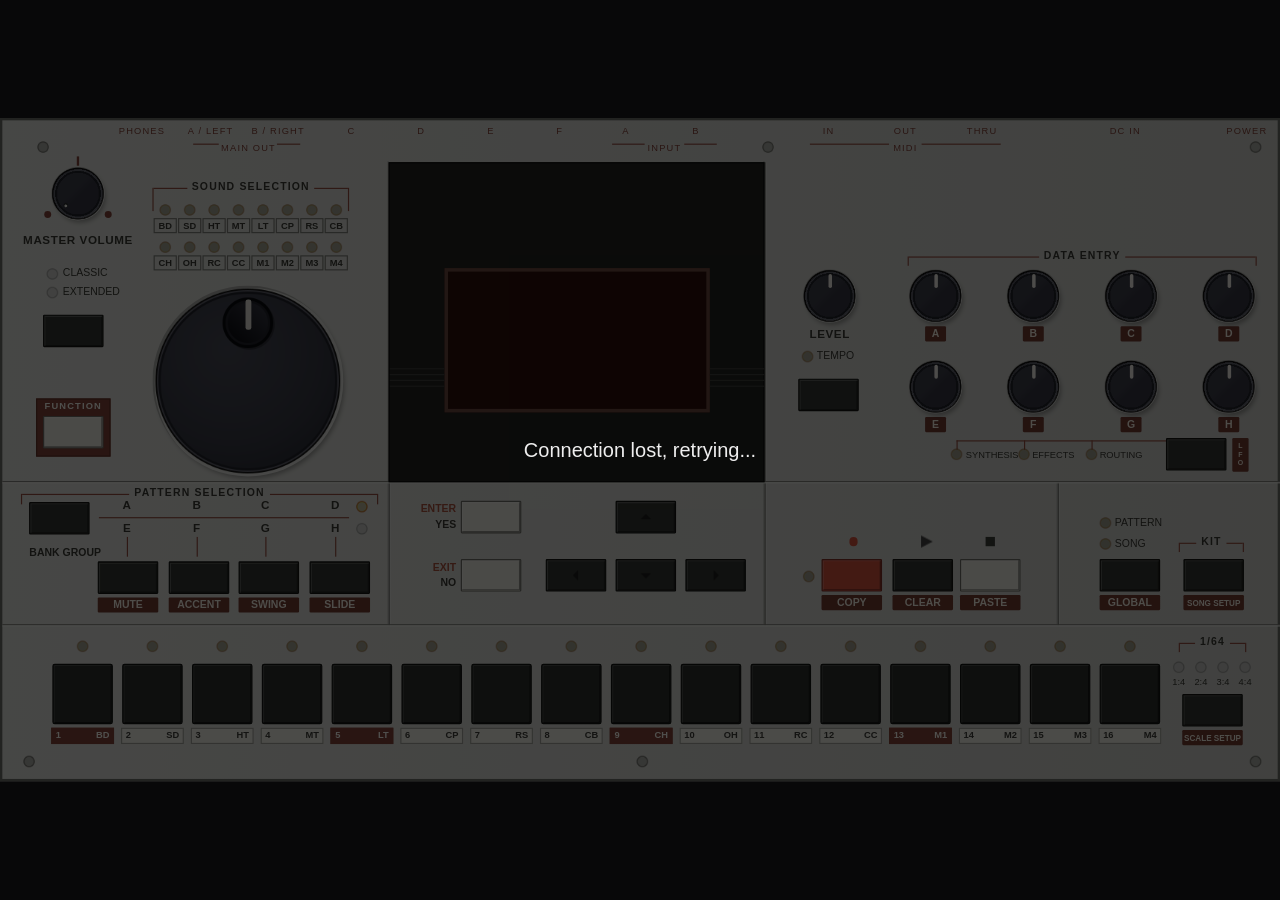
==== source/elektron/md/mdJucePlugin/remote/index.html @ 804f5469 "Remote front panel: browser UI for tablets over the local network The plugin embeds a small HTTP + W" ====
<!DOCTYPE html>
<html lang="en">
<head>
<meta charset="utf-8">
<meta name="viewport" content="width=device-width, initial-scale=1, maximum-scale=1, user-scalable=no, viewport-fit=cover">
<meta name="apple-mobile-web-app-capable" content="yes">
<meta name="apple-mobile-web-app-status-bar-style" content="black-translucent">
<meta name="mobile-web-app-capable" content="yes">
<title>Machinedrum</title>
<link rel="stylesheet" href="panel.css">
</head>
<body>
<div id="stage">
<div id="panel" class="panel md">

	<div class="portLabel" style="left:95px;top:3px;width:50px">PHONES</div>
	<div class="portLabel" style="left:154px;top:3px;width:50px">A / LEFT</div>
	<div class="portLabel" style="left:210px;top:3px;width:54px">B / RIGHT</div>
	<div class="portLabel" style="left:280px;top:3px;width:40px">C</div>
	<div class="portLabel" style="left:340px;top:3px;width:40px">D</div>
	<div class="portLabel" style="left:400px;top:3px;width:40px">E</div>
	<div class="portLabel" style="left:459px;top:3px;width:40px">F</div>
	<div class="guide" style="left:164px;top:20px;width:22px;height:1px"></div>
	<div class="portLabel" style="left:188px;top:17px;width:46px">MAIN OUT</div>
	<div class="guide" style="left:236px;top:20px;width:20px;height:1px"></div>
	<div class="portLabel" style="left:519px;top:3px;width:34px">A</div>
	<div class="portLabel" style="left:579px;top:3px;width:34px">B</div>
	<div class="guide" style="left:524px;top:20px;width:28px;height:1px"></div>
	<div class="portLabel" style="left:554px;top:17px;width:30px">INPUT</div>
	<div class="guide" style="left:586px;top:20px;width:28px;height:1px"></div>
	<div class="portLabel" style="left:689px;top:3px;width:42px">IN</div>
	<div class="portLabel" style="left:755px;top:3px;width:42px">OUT</div>
	<div class="portLabel" style="left:818px;top:3px;width:48px">THRU</div>
	<div class="guide" style="left:694px;top:20px;width:68px;height:1px"></div>
	<div class="portLabel" style="left:764px;top:17px;width:24px">MIDI</div>
	<div class="guide" style="left:790px;top:20px;width:68px;height:1px"></div>
	<div class="portLabel" style="left:937px;top:3px;width:56px">DC IN</div>
	<div class="portLabel" style="left:1039px;top:3px;width:61px">POWER</div>

	<div class="screw" style="left:30px;top:18px"></div>
	<div class="screw" style="left:653px;top:18px"></div>
	<div class="screw" style="left:1072px;top:18px"></div>
	<div class="screw" style="left:18px;top:546px"></div>
	<div class="screw" style="left:545px;top:546px"></div>
	<div class="screw" style="left:1072px;top:546px"></div>
	<div class="ruleV" style="left:332px;top:36px;height:398px"></div>
	<div class="ruleV" style="left:655px;top:36px;height:398px"></div>
	<div class="ruleV" style="left:907px;top:311px;height:123px"></div>
	<div class="ruleH shadow" style="top:310px"></div>
	<div class="ruleH highlight" style="top:311px"></div>
	<div class="ruleH shadow" style="top:433px"></div>
	<div class="ruleH highlight" style="top:434px"></div>

	<!-- left: master, sound selection, mode, wheel, function -->
	<div class="masterMark" style="left:64px;top:31px;width:2px;height:8px"></div>
	<div class="masterMark dot" style="left:36px;top:78px"></div>
	<div class="masterMark dot" style="left:88px;top:78px"></div>
	<div class="knob master" id="encMaster" style="left:42px;top:40px"><div class="cap"></div></div>
	<div class="panelLabel" style="left:17px;top:96px;width:96px">MASTER VOLUME</div>
	<div class="titleRule" style="left:129px;top:58px;width:169px;height:20px"><span>SOUND SELECTION</span></div>
	<div id="soundSelect" class="soundSelect" style="left:130px;top:72px;width:167px;height:57px"></div>
	<div class="led modeDot" id="ledClassic" style="left:38px;top:127px"></div>
	<div class="modeLabel" style="left:52px;top:124px;width:72px">CLASSIC</div>
	<div class="led modeDot" id="ledExtended" style="left:38px;top:143px"></div>
	<div class="modeLabel" style="left:52px;top:140px;width:72px">EXTENDED</div>
	<div class="key" data-control="ClassicExtended" style="left:35px;top:167px"></div>
	<div class="knob wheel" id="encSound" data-encoder="SoundSelection" style="left:129px;top:142px"><div class="cap"></div></div>
	<div class="functionBezel" style="left:29px;top:239px;width:64px;height:50px"></div>
	<div class="functionLegend" style="left:30px;top:240px;width:62px">FUNCTION</div>
	<div class="key light" data-control="Function" style="left:35px;top:254px"></div>

	<!-- center display -->
	<div class="screenPanel" style="left:332px;top:36px;width:323px;height:275px"></div>
	<div class="lcd" style="left:380px;top:127px;width:228px;height:124px"><canvas id="lcd" width="128" height="64"></canvas></div>
	<div class="stripe" style="left:333px;top:213px"></div><div class="stripe" style="left:608px;top:213px"></div>
	<div class="stripe" style="left:333px;top:218px"></div><div class="stripe" style="left:608px;top:218px"></div>
	<div class="stripe" style="left:333px;top:223px"></div><div class="stripe" style="left:608px;top:223px"></div>
	<div class="stripe" style="left:333px;top:228px"></div><div class="stripe" style="left:608px;top:228px"></div>

	<!-- right: level, tempo, data entry -->
	<div class="knob" id="encLevel" data-encoder="Level" style="left:688px;top:128px"><div class="cap"></div></div>
	<div class="panelLabel" style="left:682px;top:177px;width:58px">LEVEL</div>
	<div class="led" id="ledTempo" style="left:687px;top:198px"></div>
	<div class="miniLabel" style="left:700px;top:195px;width:44px;text-align:left">TEMPO</div>
	<div class="key" data-control="Tempo" style="left:684px;top:222px"></div>
	<div class="titleRule" style="left:778px;top:117px;width:300px;height:8px"><span>DATA ENTRY</span></div>
	<div id="dataEntry" class="dataEntry" style="left:779px;top:128px;width:298px;height:140px"></div>
	<div class="guide" style="left:820px;top:275px;width:180px;height:1px"></div>
	<div class="guide" style="left:820px;top:275px;width:1px;height:8px"></div>
	<div class="guide" style="left:878px;top:275px;width:1px;height:8px"></div>
	<div class="guide" style="left:936px;top:275px;width:1px;height:8px"></div>
	<div class="led" id="stSynth" style="left:815px;top:282px"></div>
	<div class="pageLabel" style="left:828px;top:280px;width:44px">SYNTHESIS</div>
	<div class="led" id="stFx" style="left:873px;top:282px"></div>
	<div class="pageLabel" style="left:885px;top:280px;width:42px">EFFECTS</div>
	<div class="led" id="stRoute" style="left:931px;top:282px"></div>
	<div class="pageLabel" style="left:943px;top:280px;width:44px">ROUTING</div>
	<div class="key" data-control="SynthesisEffectsRouting" style="left:1000px;top:273px"></div>
	<div class="verticalTab" style="left:1057px;top:273px">L<br>F<br>O</div>

	<!-- lower left: pattern selection -->
	<div class="titleRule" style="left:16px;top:321px;width:307px;height:9px"><span>PATTERN SELECTION</span></div>
	<div class="key" data-control="BankGroup" style="left:23px;top:328px"></div>
	<div class="secondary plain" style="left:20px;top:365px;width:68px">BANK GROUP</div>
	<div class="guide" style="left:83px;top:341px;width:215px;height:1px"></div>
	<div class="bankLetter" style="left:83px;top:324px">A</div><div class="bankLetter" style="left:143px;top:324px">B</div>
	<div class="bankLetter" style="left:202px;top:324px">C</div><div class="bankLetter" style="left:262px;top:324px">D</div>
	<div class="bankLetter" style="left:83px;top:344px">E</div><div class="bankLetter" style="left:143px;top:344px">F</div>
	<div class="bankLetter" style="left:202px;top:344px">G</div><div class="bankLetter" style="left:262px;top:344px">H</div>
	<div class="led bankInd top" id="ledBankAD" style="left:304px;top:327px"></div>
	<div class="led bankInd" id="ledBankEH" style="left:304px;top:346px"></div>
	<div class="guide" style="left:107px;top:358px;width:1px;height:17px"></div>
	<div class="guide" style="left:167px;top:358px;width:1px;height:17px"></div>
	<div class="guide" style="left:226px;top:358px;width:1px;height:17px"></div>
	<div class="guide" style="left:286px;top:358px;width:1px;height:17px"></div>
	<div class="captionedKey" style="left:82px;top:379px"><div class="key" data-control="BankA"></div><div class="secondary">MUTE</div></div>
	<div class="captionedKey" style="left:143px;top:379px"><div class="key" data-control="BankB"></div><div class="secondary">ACCENT</div></div>
	<div class="captionedKey" style="left:203px;top:379px"><div class="key" data-control="BankC"></div><div class="secondary">SWING</div></div>
	<div class="captionedKey" style="left:264px;top:379px"><div class="key" data-control="BankD"></div><div class="secondary">SLIDE</div></div>

	<!-- center navigation -->
	<div class="twoLine" style="left:356px;top:327px"><div class="action">ENTER</div><div>YES</div></div>
	<div class="key light" data-control="Enter" style="left:394px;top:327px"></div>
	<div class="key" data-control="Up" style="left:527px;top:327px"><div class="glyph up"></div></div>
	<div class="twoLine" style="left:356px;top:377px"><div class="action">EXIT</div><div>NO</div></div>
	<div class="key light" data-control="Exit" style="left:394px;top:377px"></div>
	<div class="key" data-control="Left" style="left:467px;top:377px"><div class="glyph left"></div></div>
	<div class="key" data-control="Down" style="left:527px;top:377px"><div class="glyph down"></div></div>
	<div class="key" data-control="Right" style="left:587px;top:377px"><div class="glyph right"></div></div>

	<!-- transport, pattern/song, kit -->
	<div class="recordIcon" style="left:728px;top:358px"></div>
	<div class="playIcon" style="left:786px;top:355px"></div>
	<div class="stopIcon" style="left:845px;top:358px"></div>
	<div class="led" id="ledRecord" style="left:688px;top:387px"></div>
	<div class="captionedKey" style="left:704px;top:377px"><div class="key record" data-control="Record"></div><div class="secondary">COPY</div></div>
	<div class="captionedKey" style="left:765px;top:377px"><div class="key" data-control="Play"></div><div class="secondary">CLEAR</div></div>
	<div class="captionedKey" style="left:823px;top:377px"><div class="key light" data-control="Stop"></div><div class="secondary">PASTE</div></div>
	<div class="statusItem" style="left:943px;top:337px"><div class="led" id="stPattern"></div><div class="statusLabel">PATTERN</div></div>
	<div class="statusItem" style="left:943px;top:355px"><div class="led" id="stSong"></div><div class="statusLabel">SONG</div></div>
	<div class="titleRule" style="left:1011px;top:363px;width:56px;height:8px"><span>KIT</span></div>
	<div class="captionedKey" style="left:943px;top:377px"><div class="key" data-control="PatternSong"></div><div class="secondary">GLOBAL</div></div>
	<div class="captionedKey" style="left:1015px;top:377px"><div class="key" data-control="Kit"></div><div class="secondary compact">SONG SETUP</div></div>

	<!-- step strip -->
	<div id="stepStrip" class="stepStrip" style="left:39px;top:447px;width:960px;height:89px"></div>

	<!-- scale cluster -->
	<div class="scaleCluster" style="left:1002px;top:443px;width:77px;height:94px">
		<div class="titleRule scaleRule" style="left:9px;top:6px;width:58px;height:8px"><span>1/64</span></div>
		<div class="scalePages">
			<div class="scaleCell"><div class="led scaleDot" id="mdPatternPage0"></div><div class="scaleLabel">1:4</div></div>
			<div class="scaleCell"><div class="led scaleDot" id="mdPatternPage1"></div><div class="scaleLabel">2:4</div></div>
			<div class="scaleCell"><div class="led scaleDot" id="mdPatternPage2"></div><div class="scaleLabel">3:4</div></div>
			<div class="scaleCell"><div class="led scaleDot" id="mdPatternPage3"></div><div class="scaleLabel">4:4</div></div>
		</div>
		<div class="key" data-control="Scale" style="left:12px;top:50px"></div>
		<div class="secondary compact" style="left:12px;top:81px;width:52px">SCALE SETUP</div>
	</div>
</div>
</div>
<div id="overlay"><div id="overlayText">Connecting to the machine...</div></div>
<script src="panel.js"></script>
</body>
</html>
---- source/elektron/md/mdJucePlugin/remote/panel.css ----
/* Machinedrum remote panel. Geometry mirrors skins/mdDefault/mdDefault.rml (1 dp = 1 px at scale 1). */

html, body {
	margin: 0; padding: 0; background: #17181a; height: 100%; overflow: hidden;
	font-family: Roboto, "Helvetica Neue", Helvetica, Arial, sans-serif;
	-webkit-user-select: none; user-select: none; -webkit-touch-callout: none;
	touch-action: none; overscroll-behavior: none;
}
#stage { position: absolute; left: 0; top: 0; width: 1100px; height: 570px; transform-origin: 0 0; }
.panel { position: absolute; left: 0; top: 0; width: 1100px; height: 570px; background: #d0d1cc;
	border: 2px solid #676863; box-sizing: border-box; color: #30312d;
	background-image: linear-gradient(90deg, #ffffff16, #00000010); }
.panel > div, .panel div { box-sizing: border-box; }
.panel > * { position: absolute; }

.portLabel { color: #7c3f35; font-size: 8px; letter-spacing: 1px; text-align: center; white-space: nowrap; height: 13px; line-height: 13px; overflow: hidden; }
.guide { background: #8d493c; }
.screw { width: 10px; height: 10px; background: url(mdScrew.png) center/contain no-repeat; }
.ruleV { width: 1px; background: #747570; box-shadow: 1px 1px 0 0 #ffffff30, -1px -1px 0 0 #0000002c; }
.ruleH { left: 0; width: 1100px; height: 1px; }
.ruleH.shadow { background: #777872; }
.ruleH.highlight { background: #e0e1dc; }
.masterMark { background: #7b4035; }
.masterMark.dot { width: 6px; height: 6px; border-radius: 3px; }
.panelLabel { color: #353630; font-size: 10px; font-weight: bold; letter-spacing: 0.5px; text-align: center; white-space: nowrap; height: 14px; line-height: 14px; overflow: visible; }
.miniLabel { color: #353630; font-size: 9px; text-align: center; white-space: nowrap; height: 15px; line-height: 15px; }
.modeLabel { color: #353630; font-size: 9px; text-align: left; height: 15px; line-height: 15px; white-space: nowrap; }
.pageLabel { color: #353630; font-size: 8px; text-align: left; height: 15px; line-height: 15px; white-space: nowrap; }
.bankLetter { color: #353630; font-size: 10px; font-weight: bold; text-align: center; width: 48px; height: 13px; line-height: 13px; }

.titleRule { display: flex; align-items: flex-start; justify-content: center; border-left: 1px solid #8d493c; border-right: 1px solid #8d493c; }
.titleRule::before, .titleRule::after { content: ""; flex: 1 1 auto; height: 1px; background: #8d493c; }
.titleRule span { flex: 0 0 auto; height: 14px; line-height: 14px; margin-top: -8px; padding: 0 4px; font-size: 9px; font-weight: bold; letter-spacing: 1px; color: #353630; white-space: nowrap; }

.secondary { background: #6b382e; border-radius: 1px; color: #ece7dc; font-size: 9px; font-weight: bold; text-align: center; white-space: nowrap; overflow: hidden; height: 13px; line-height: 13px; width: 52px; }
.secondary.compact { font-size: 7px; }
.secondary.plain { background: transparent; color: #353630; }
.captionedKey { width: 52px; height: 44px; }
.captionedKey .key { position: absolute; left: 0; top: 0; }
.captionedKey .secondary { position: absolute; left: 0; top: 31px; }
.twoLine { width: 34px; height: 28px; display: flex; flex-direction: column; justify-content: center; font-size: 9px; font-weight: bold; text-align: right; color: #353630; }
.twoLine div { height: 13px; line-height: 13px; }
.twoLine .action { color: #a04d39; }
.statusItem { display: flex; flex-direction: row; align-items: center; height: 18px; }
.statusItem .led { position: relative; }
.statusLabel { color: #353630; font-size: 9px; margin-left: 3px; height: 14px; line-height: 14px; white-space: nowrap; }
.functionBezel { background: #7b4035; border: 1px solid #5b2d25; }
.functionLegend { color: #eeeee8; font-size: 8px; font-weight: bold; letter-spacing: 1px; text-align: center; height: 12px; line-height: 12px; }
.verticalTab { width: 14px; height: 29px; padding-top: 4px; background: #6b382e; border-radius: 1px; color: #ece5d8; font-size: 6px; font-weight: bold; line-height: 7px; text-align: center; }

/* keys */
.key { width: 52px; height: 28px; background: #30332f; border: 1px solid #111310; border-radius: 1px;
	box-shadow: inset 1px 1px 0 #ffffff30, inset -1px -1px 0 #00000060; }
.key.light { background: #dfded6; border-color: #686963; }
.key.record { background: #c94d3a; border-color: #782d24; }
.key.down { background: #d05f3d !important; box-shadow: inset 1px 1px 0 #00000040; }
.glyph { position: absolute; left: 0; top: 0; width: 100%; height: 100%; background-position: center; background-repeat: no-repeat; background-size: 14px 14px; filter: invert(0.9); }
.glyph.up { background-image: url(arrow_up.png); }
.glyph.down { background-image: url(arrow_down.png); }
.glyph.left { background-image: url(arrow_left.png); }
.glyph.right { background-image: url(arrow_right.png); }
.recordIcon { width: 7px; height: 8px; border-radius: 4px; background: #c94d3a; }
.playIcon { width: 14px; height: 14px; background: url(elektronPlayTriangle.png) center/contain no-repeat; filter: brightness(0.25); }
.stopIcon { width: 8px; height: 8px; background: #3a3b36; }

/* LEDs */
.led { width: 10px; height: 10px; background: url(elektronLedLens.png) center/contain no-repeat;
	filter: opacity(0.55) sepia(1) saturate(4) hue-rotate(-20deg) brightness(0.45); }
.led.lit { filter: sepia(1) saturate(6) hue-rotate(-25deg) brightness(1.15) drop-shadow(0 0 3px #f05a3d); }
.led.modeDot, .led.bankInd, .led.scaleDot { filter: opacity(0.5) grayscale(0.5) brightness(0.7); }
.led.bankInd.top { filter: sepia(1) saturate(3) hue-rotate(-20deg) brightness(0.7); }
.led.modeDot.lit, .led.bankInd.lit, .led.scaleDot.lit { filter: sepia(1) saturate(6) hue-rotate(-25deg) brightness(1.15) drop-shadow(0 0 3px #f05a3d); }
.led.green.lit { filter: sepia(1) saturate(6) hue-rotate(60deg) brightness(1.1) drop-shadow(0 0 3px #6f6); }
.led.yellow.lit { filter: sepia(1) saturate(6) hue-rotate(10deg) brightness(1.3) drop-shadow(0 0 3px #fd4); }

/* sound selection grid */
.soundSelect { display: flex; flex-direction: column; gap: 7px; }
.soundSelect .row { display: flex; flex-direction: row; gap: 1px; height: 25px; }
.soundSelect .cell { display: flex; flex-direction: column; align-items: center; width: 20px; height: 25px; }
.soundSelect .cell .led { position: relative; }
.soundSelect .name { border: 1px solid #777872; color: #353630; font-size: 8px; font-weight: bold; text-align: center; width: 20px; height: 13px; line-height: 11px; margin-top: 2px; white-space: nowrap; overflow: hidden; }

/* data entry */
.dataEntry { display: flex; flex-direction: column; gap: 16px; }
.dataEntry .row { display: flex; flex-direction: row; gap: 38px; height: 62px; }
.dataEntry .cell { display: flex; flex-direction: column; align-items: center; width: 46px; height: 62px; }
.dataEntry .cell .knob { position: relative; }
.dataEntry .caption { background: #6b382e; border-radius: 1px; color: #ece5d8; font-size: 9px; font-weight: bold; text-align: center; width: 18px; height: 13px; line-height: 13px; margin-top: 3px; }

/* knobs: endless encoders, a blank cap with a rotating indicator */
.knob { width: 46px; height: 46px; border-radius: 50%; }
.knob .cap { position: absolute; left: 0; top: 0; width: 100%; height: 100%; border-radius: 50%;
	background: url(elektronKnobBlankAtlas.png) 0 0 / 800% 600% no-repeat;
	box-shadow: inset -1px -2px 0 0 #ffffff1e, inset 2px 2px 0 0 #00000038, 2px 3px 4px -1px #00000048; }
.knob .cap::after { content: ""; position: absolute; left: 50%; top: 4px; width: 3px; height: 12px; margin-left: -1.5px; border-radius: 2px; background: #e8e6df; }
.knob.master .cap { background: url(elektronMasterKnobAtlas.png) 0 0 / 800% 600% no-repeat; }
.knob.master .cap::after { display: none; }
.knob.wheel { width: 164px; height: 164px; }
.knob.wheel .cap { background: url(mdSoundWheel.png) 0 0 / 800% 600% no-repeat; }
.knob.wheel .cap::after { top: 12px; width: 5px; height: 26px; margin-left: -2.5px; background: #d9d7cf; }
.knob.held .cap { opacity: 0.75; }

/* display */
.screenPanel { background: #20211f; border: 1px solid #0b0c0b; }
.lcd { background: #2b0e0a; border: 3px solid #67463c; display: flex; align-items: center; justify-content: center; }
.lcd canvas { width: 222px; height: 111px; image-rendering: pixelated; image-rendering: crisp-edges; }
.stripe { width: 47px; height: 1px; background: #3b3c39; }

/* step strip */
.stepStrip { display: flex; flex-direction: row; }
.stepStrip .cell { position: relative; width: 60px; height: 89px; flex: 0 0 auto; }
.stepStrip .led { position: absolute; left: 25px; top: 0; }
.stepStrip .trig { position: absolute; left: 4px; top: 20px; width: 52px; height: 52px; background: #292c29; border: 1px solid #101210; border-radius: 2px;
	box-shadow: inset 1px 1px 0 #ffffff20, inset -1px -1px 0 #00000080; }
.stepStrip .trig.down { background: #d77c43; }
.stepStrip .legend { position: absolute; left: 3px; top: 75px; width: 54px; height: 14px; line-height: 12px; font-size: 8px; font-weight: bold;
	background: #e2e1d9; border: 1px solid #9a9b94; color: #393a35; }
.stepStrip .legend.primary { background: #7b4035; border-color: #7b4035; color: #f0eee7; }
.stepStrip .legend .num { position: absolute; left: 3px; top: 0; }
.stepStrip .legend .name { position: absolute; right: 3px; top: 0; }

/* scale cluster */
.scaleCluster > * { position: absolute; }
.scalePages { left: 4px; top: 22px; width: 67px; height: 25px; display: flex; flex-direction: row; gap: 9px; }
.scaleCell { position: relative; width: 10px; height: 25px; flex: 0 0 auto; }
.scaleCell .led { position: absolute; left: 0; top: 0; }
.scaleLabel { position: absolute; left: -5px; top: 11px; width: 20px; height: 13px; line-height: 13px; font-size: 8px; color: #353630; text-align: center; white-space: nowrap; }

/* overlay */
#overlay { position: fixed; left: 0; top: 0; right: 0; bottom: 0; background: #000000aa; color: #eee; display: flex; align-items: center; justify-content: center; font-size: 20px; z-index: 10; }
#overlay.hidden { display: none; }
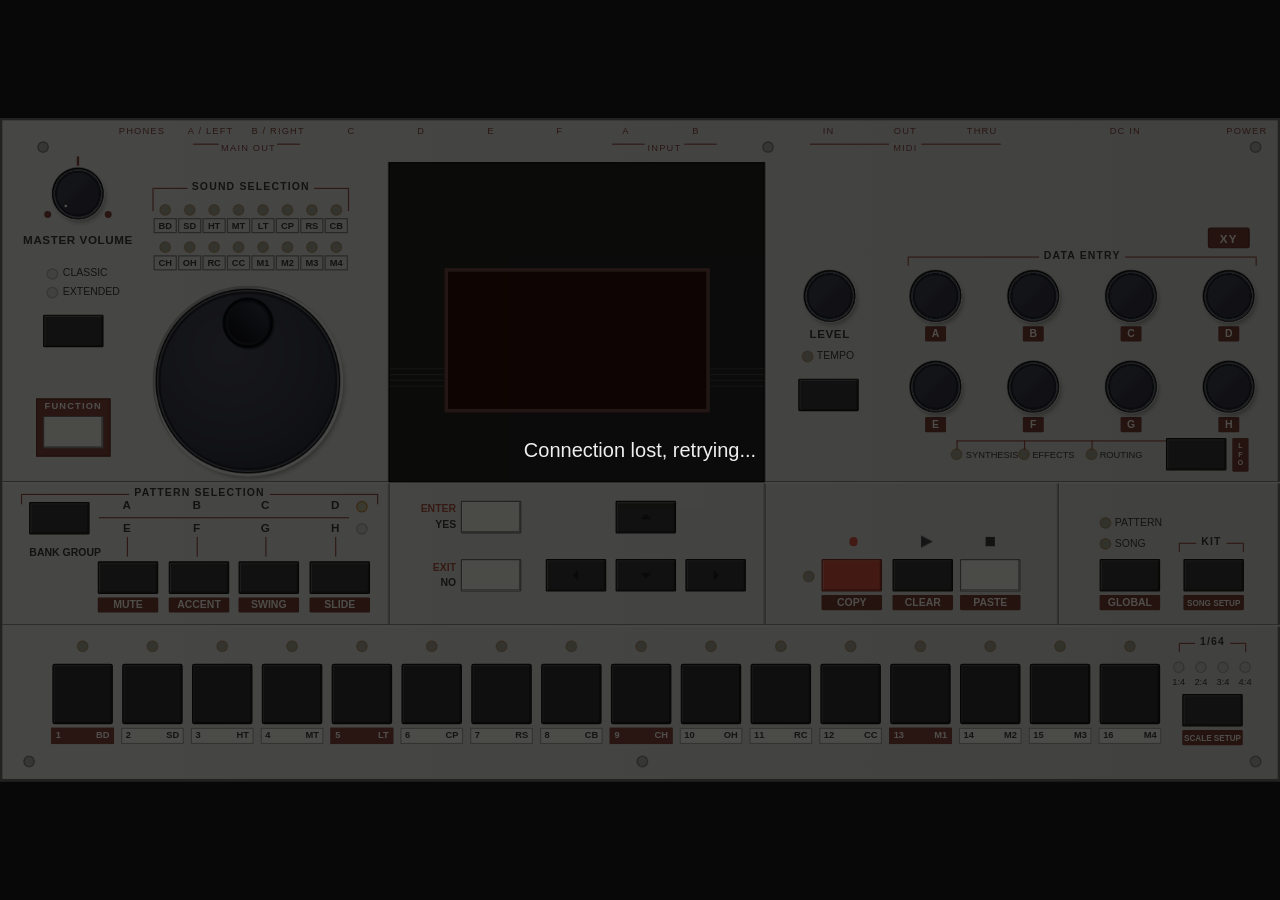
==== commit 241d227b: "Remote panel: jog-wheel style sound selection, track follows the trig keys, four-finger XY mode - th" ====
--- a/source/elektron/md/mdJucePlugin/remote/index.html
+++ b/source/elektron/md/mdJucePlugin/remote/index.html
@@ -84,6 +84,7 @@
 	<div class="miniLabel" style="left:700px;top:195px;width:44px;text-align:left">TEMPO</div>
 	<div class="key" data-control="Tempo" style="left:684px;top:222px"></div>
 	<div class="titleRule" style="left:778px;top:117px;width:300px;height:8px"><span>DATA ENTRY</span></div>
+	<div id="xyToggle" class="xyToggle" style="left:1036px;top:92px">XY</div>
 	<div id="dataEntry" class="dataEntry" style="left:779px;top:128px;width:298px;height:140px"></div>
 	<div class="guide" style="left:820px;top:275px;width:180px;height:1px"></div>
 	<div class="guide" style="left:820px;top:275px;width:1px;height:8px"></div>
@@ -159,6 +160,7 @@
 	</div>
 </div>
 </div>
+<div id="xy" class="xy hidden"><div class="xyHint">4-finger mode: each finger moves two encoders, left/right = A B C D, up/down = E F G H, in the order the fingers touch. Tap XY to leave.</div></div>
 <div id="overlay"><div id="overlayText">Connecting to the machine...</div></div>
 <script src="panel.js"></script>
 </body>
--- a/source/elektron/md/mdJucePlugin/remote/panel.css
+++ b/source/elektron/md/mdJucePlugin/remote/panel.css
@@ -92,12 +92,9 @@
 .knob .cap { position: absolute; left: 0; top: 0; width: 100%; height: 100%; border-radius: 50%;
 	background: url(elektronKnobBlankAtlas.png) 0 0 / 800% 600% no-repeat;
 	box-shadow: inset -1px -2px 0 0 #ffffff1e, inset 2px 2px 0 0 #00000038, 2px 3px 4px -1px #00000048; }
-.knob .cap::after { content: ""; position: absolute; left: 50%; top: 4px; width: 3px; height: 12px; margin-left: -1.5px; border-radius: 2px; background: #e8e6df; }
 .knob.master .cap { background: url(elektronMasterKnobAtlas.png) 0 0 / 800% 600% no-repeat; }
-.knob.master .cap::after { display: none; }
 .knob.wheel { width: 164px; height: 164px; }
 .knob.wheel .cap { background: url(mdSoundWheel.png) 0 0 / 800% 600% no-repeat; }
-.knob.wheel .cap::after { top: 12px; width: 5px; height: 26px; margin-left: -2.5px; background: #d9d7cf; }
 .knob.held .cap { opacity: 0.75; }
 
 /* display */
@@ -129,3 +126,13 @@
 /* overlay */
 #overlay { position: fixed; left: 0; top: 0; right: 0; bottom: 0; background: #000000aa; color: #eee; display: flex; align-items: center; justify-content: center; font-size: 20px; z-index: 10; }
 #overlay.hidden { display: none; }
+
+/* XY multitouch mode */
+.xyToggle { width: 36px; height: 18px; line-height: 18px; text-align: center; font-size: 10px; font-weight: bold; letter-spacing: 1px;
+	color: #ece5d8; background: #6b382e; border: 1px solid #5b2d25; border-radius: 2px; z-index: 6; }
+.xyToggle.on { background: #d05f3d; color: #21170f; }
+.xy { position: absolute; left: 0; top: 0; width: 1100px; height: 570px; z-index: 5; background: #0b0c0bcc; }
+.xy.hidden { display: none; }
+.xyHint { position: absolute; left: 0; right: 0; top: 40px; text-align: center; color: #d0d1cc; font-size: 16px; pointer-events: none; }
+.xyFinger { position: absolute; width: 90px; height: 90px; margin: -45px 0 0 -45px; border-radius: 50%; border: 3px solid #f0a06c;
+	background: #f0a06c33; color: #ffe8d6; font-size: 22px; font-weight: bold; text-align: center; line-height: 84px; pointer-events: none; }
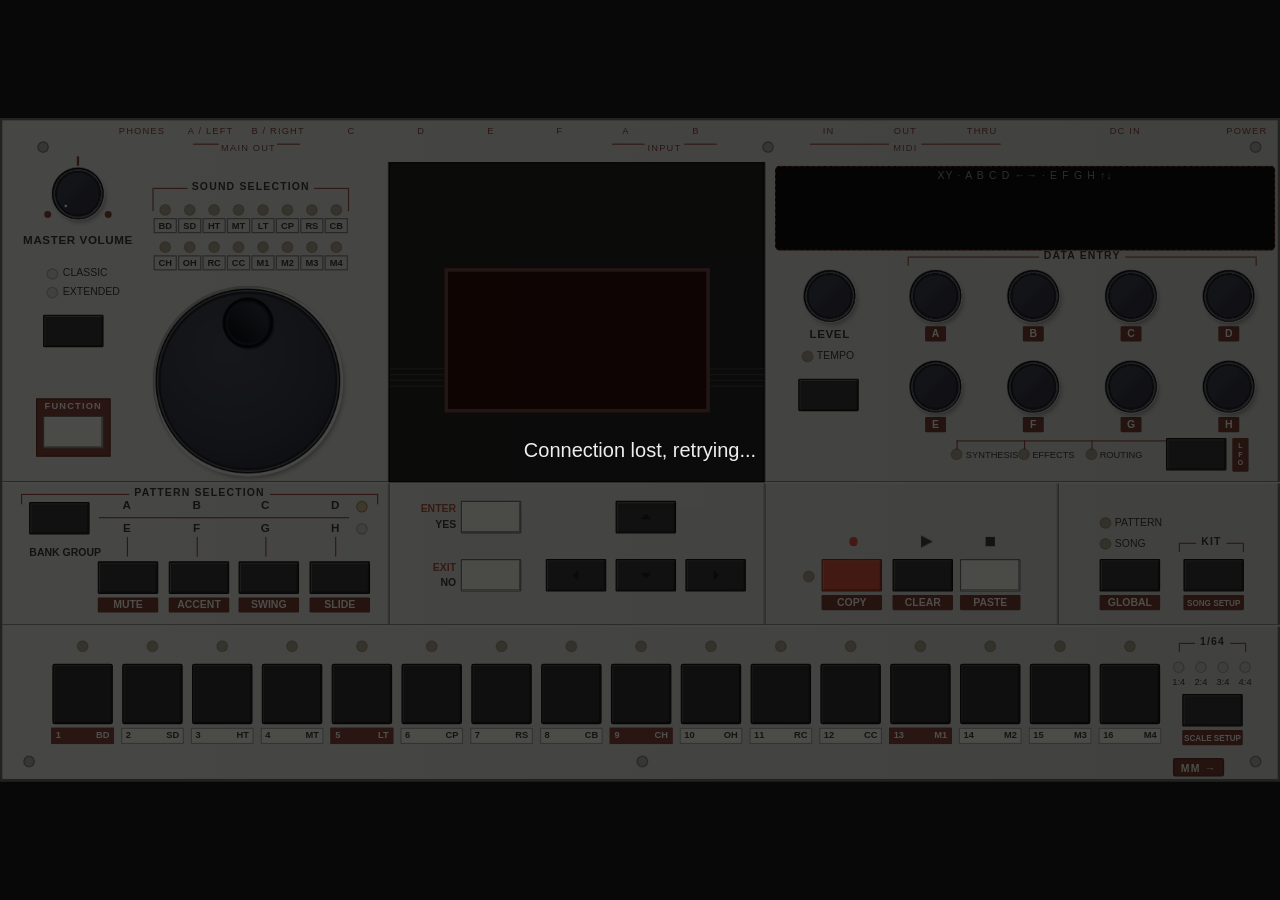
==== commit acd71616: "Remote panel: Monomachine page, permanent XY pad, switching between machines - index-mm.html: Monoma" ====
--- a/source/elektron/md/mdJucePlugin/remote/index.html
+++ b/source/elektron/md/mdJucePlugin/remote/index.html
@@ -9,7 +9,7 @@
 <title>Machinedrum</title>
 <link rel="stylesheet" href="panel.css">
 </head>
-<body>
+<body data-model="md">
 <div id="stage">
 <div id="panel" class="panel md">
 
@@ -78,14 +78,14 @@
 	<div class="stripe" style="left:333px;top:228px"></div><div class="stripe" style="left:608px;top:228px"></div>
 
 	<!-- right: level, tempo, data entry -->
+	<div id="xy" class="xyPad" style="left:664px;top:39px;width:430px;height:73px"><div class="xyHint">XY &middot; A B C D &larr;&rarr; &middot; E F G H &uarr;&darr;</div></div>
 	<div class="knob" id="encLevel" data-encoder="Level" style="left:688px;top:128px"><div class="cap"></div></div>
 	<div class="panelLabel" style="left:682px;top:177px;width:58px">LEVEL</div>
 	<div class="led" id="ledTempo" style="left:687px;top:198px"></div>
 	<div class="miniLabel" style="left:700px;top:195px;width:44px;text-align:left">TEMPO</div>
 	<div class="key" data-control="Tempo" style="left:684px;top:222px"></div>
 	<div class="titleRule" style="left:778px;top:117px;width:300px;height:8px"><span>DATA ENTRY</span></div>
-	<div id="xyToggle" class="xyToggle" style="left:1036px;top:92px">XY</div>
-	<div id="dataEntry" class="dataEntry" style="left:779px;top:128px;width:298px;height:140px"></div>
+		<div id="dataEntry" class="dataEntry" style="left:779px;top:128px;width:298px;height:140px"></div>
 	<div class="guide" style="left:820px;top:275px;width:180px;height:1px"></div>
 	<div class="guide" style="left:820px;top:275px;width:1px;height:8px"></div>
 	<div class="guide" style="left:878px;top:275px;width:1px;height:8px"></div>
@@ -147,6 +147,7 @@
 	<div id="stepStrip" class="stepStrip" style="left:39px;top:447px;width:960px;height:89px"></div>
 
 	<!-- scale cluster -->
+	<div id="switchMachine" class="switchMachine" style="left:1006px;top:548px">MM &rarr;</div>
 	<div class="scaleCluster" style="left:1002px;top:443px;width:77px;height:94px">
 		<div class="titleRule scaleRule" style="left:9px;top:6px;width:58px;height:8px"><span>1/64</span></div>
 		<div class="scalePages">
@@ -160,7 +161,6 @@
 	</div>
 </div>
 </div>
-<div id="xy" class="xy hidden"><div class="xyHint">4-finger mode: each finger moves two encoders, left/right = A B C D, up/down = E F G H, in the order the fingers touch. Tap XY to leave.</div></div>
 <div id="overlay"><div id="overlayText">Connecting to the machine...</div></div>
 <script src="panel.js"></script>
 </body>
--- a/source/elektron/md/mdJucePlugin/remote/panel.css
+++ b/source/elektron/md/mdJucePlugin/remote/panel.css
@@ -1,5 +1,10 @@
-/* Machinedrum remote panel. Geometry mirrors skins/mdDefault/mdDefault.rml (1 dp = 1 px at scale 1). */
+/* Machinedrum / Monomachine remote panel. Geometry mirrors skins/mdDefault/mdDefault.rml and
+   skins/mmSfx60/mmSfx60.rml (1 dp = 1 px at scale 1). */
 
+/* every element: no browser gestures. Without this, a second finger on an encoder while a trig key is
+   held starts a pinch and Safari cancels the first pointer, which releases the trig and turns a
+   parameter lock into a plain parameter change. */
+* { touch-action: none; -webkit-touch-callout: none; }
 html, body {
 	margin: 0; padding: 0; background: #17181a; height: 100%; overflow: hidden;
 	font-family: Roboto, "Helvetica Neue", Helvetica, Arial, sans-serif;
@@ -127,12 +132,64 @@
 #overlay { position: fixed; left: 0; top: 0; right: 0; bottom: 0; background: #000000aa; color: #eee; display: flex; align-items: center; justify-content: center; font-size: 20px; z-index: 10; }
 #overlay.hidden { display: none; }
 
-/* XY multitouch mode */
-.xyToggle { width: 36px; height: 18px; line-height: 18px; text-align: center; font-size: 10px; font-weight: bold; letter-spacing: 1px;
-	color: #ece5d8; background: #6b382e; border: 1px solid #5b2d25; border-radius: 2px; z-index: 6; }
-.xyToggle.on { background: #d05f3d; color: #21170f; }
-.xy { position: absolute; left: 0; top: 0; width: 1100px; height: 570px; z-index: 5; background: #0b0c0bcc; }
-.xy.hidden { display: none; }
-.xyHint { position: absolute; left: 0; right: 0; top: 40px; text-align: center; color: #d0d1cc; font-size: 16px; pointer-events: none; }
-.xyFinger { position: absolute; width: 90px; height: 90px; margin: -45px 0 0 -45px; border-radius: 50%; border: 3px solid #f0a06c;
-	background: #f0a06c33; color: #ffe8d6; font-size: 22px; font-weight: bold; text-align: center; line-height: 84px; pointer-events: none; }
+/* XY multitouch pad: permanent, each finger drives two DATA ENTRY encoders */
+.xyPad { background: #0b0c0b; border: 1px dashed #d05f3d99; border-radius: 4px; overflow: visible; z-index: 5; }
+.xyHint { position: absolute; left: 0; right: 0; top: 2px; text-align: center; color: #8a8c86; font-size: 9px; letter-spacing: 1px; pointer-events: none; }
+.xyFinger { position: absolute; width: 56px; height: 56px; margin: -28px 0 0 -28px; border-radius: 50%; border: 3px solid #f0a06c;
+	background: #f0a06c33; color: #ffe8d6; font-size: 14px; font-weight: bold; text-align: center; line-height: 50px; pointer-events: none; z-index: 7; }
+.switchMachine { width: 44px; height: 16px; line-height: 16px; text-align: center; font-size: 9px; font-weight: bold; letter-spacing: 1px;
+	color: #ece5d8; background: #6b382e; border: 1px solid #5b2d25; border-radius: 2px; }
+.switchMachine.busy { opacity: 0.5; }
+
+/* ---- Monomachine ---- */
+.panel.mm { background: #d4d5d0; border-color: #74756f; color: #292a26; }
+.mm .screw { background-image: url(mmScrew.png); }
+.mm .ruleV { background: #898a84; }
+.mm .ruleH.shadow { background: #898a84; }
+.mm .ruleH.highlight { background: #e4e5e0; }
+.blackPanel { background: #20221f; border: 1px solid #11120f; }
+.mm .lcd { background: #c0c9ba; border: 4px solid #0d0f0c; }
+.mm .lcd canvas { width: 220px; height: 110px; }
+.dataHeading { color: #d0583c; font-size: 9px; font-weight: bold; letter-spacing: 1px; text-align: center; height: 13px; line-height: 13px; white-space: nowrap; }
+.mm .dataEntry { gap: 18px; }
+.mm .dataEntry .row { height: 60px; }
+.mm .dataEntry .cell { height: 60px; }
+.mm .dataEntry .caption { background: transparent; color: #aeb0a8; font-weight: normal; font-size: 10px; margin-top: 1px; width: 37px; }
+.mm .xyPad { border-color: #d05f3d66; background: #151614; }
+.led.pageDot { filter: opacity(0.7) grayscale(1) brightness(0.8); }
+.led.pageDot.lit { filter: sepia(1) saturate(6) hue-rotate(-25deg) brightness(1.15) drop-shadow(0 0 3px #f05a3d); }
+.pageHeading { color: #383934; font-size: 8px; font-weight: bold; text-align: center; height: 13px; line-height: 13px; }
+.pageRule { width: 27px; height: 1px; background: #777972; }
+.pageLabel.pageSelect { height: 14px; line-height: 14px; }
+.key.dataArrow { background: #e1e1da; border-color: #898a84; }
+.key.dataArrow .glyph { filter: none; opacity: 0.8; }
+.trackStack { display: flex; flex-direction: column; }
+.trackRow { position: relative; width: 156px; height: 50px; flex: 0 0 auto; }
+.trackRow > * { position: absolute; }
+.trackRule { left: 0; top: 39px; width: 156px; height: 1px; background: #aaaba5; }
+.trackRow .led { left: 19px; top: 6px; }
+.trackLabel { left: 30px; top: 0; width: 38px; height: 28px; line-height: 12px; padding-top: 2px; color: #a04d39; font-size: 10px; font-weight: bold; letter-spacing: 1px; text-align: center; }
+.trackRow .key { left: 69px; top: 2px; }
+.trackTab { left: 130px; top: 1px; width: 14px; height: 29px; padding-top: 3px; background: #4b4d47; color: #efefe8; font-size: 5px; font-weight: bold; line-height: 6px; text-align: center; }
+.mm .led.green { filter: sepia(1) saturate(6) hue-rotate(60deg) brightness(1.1) drop-shadow(0 0 3px #6f6); }
+.mm .led.red { filter: sepia(1) saturate(6) hue-rotate(-25deg) brightness(1.15) drop-shadow(0 0 3px #f05a3d); }
+.mm .led.yellow { filter: sepia(1) saturate(6) hue-rotate(10deg) brightness(1.3) drop-shadow(0 0 3px #fd4); }
+.mm .stepStrip .led { filter: opacity(0.6) grayscale(1) brightness(1.5); }
+.mm .stepStrip .led.green { filter: sepia(1) saturate(6) hue-rotate(60deg) brightness(1.1) drop-shadow(0 0 3px #6f6); }
+.mm .stepStrip .led.red { filter: sepia(1) saturate(6) hue-rotate(-25deg) brightness(1.15) drop-shadow(0 0 3px #f05a3d); }
+.mm .stepStrip .led.yellow { filter: sepia(1) saturate(6) hue-rotate(10deg) brightness(1.3) drop-shadow(0 0 3px #fd4); }
+.mm .stepStrip .trig { background: #27312f; border-color: #101714; }
+.mm .stepStrip .trig.down { background: #c96a40; }
+.mm .stepStrip .legend { text-align: center; }
+.bracket { background: #898a84; }
+.setupLabel { color: #353630; font-size: 8px; line-height: 12px; height: 28px; text-align: center; white-space: nowrap; }
+.pairLabel { color: #353630; font-size: 9px; font-weight: bold; height: 10px; line-height: 10px; white-space: nowrap; text-align: center; }
+.pairLabel .action { color: #a04d39; }
+.bankRule { background: #74756f; }
+.bankLed { width: 10px; height: 10px; background: url(mmBankLed.png) center/contain no-repeat; }
+.bankLed.lit { background-image: url(mmBankLedLit.png); }
+.mm .recordIcon { background: #8a3a2c; }
+.mm .recordIcon.lit { background: #ff5a3a; box-shadow: 0 0 4px #ff5a3a; }
+.mm .playIcon { filter: brightness(0.25); }
+.trigModeLabel { color: #353630; font-size: 9px; text-align: left; height: 14px; line-height: 14px; white-space: nowrap; }
+.miniLabel.bold { font-weight: bold; letter-spacing: 1px; height: 13px; line-height: 13px; }
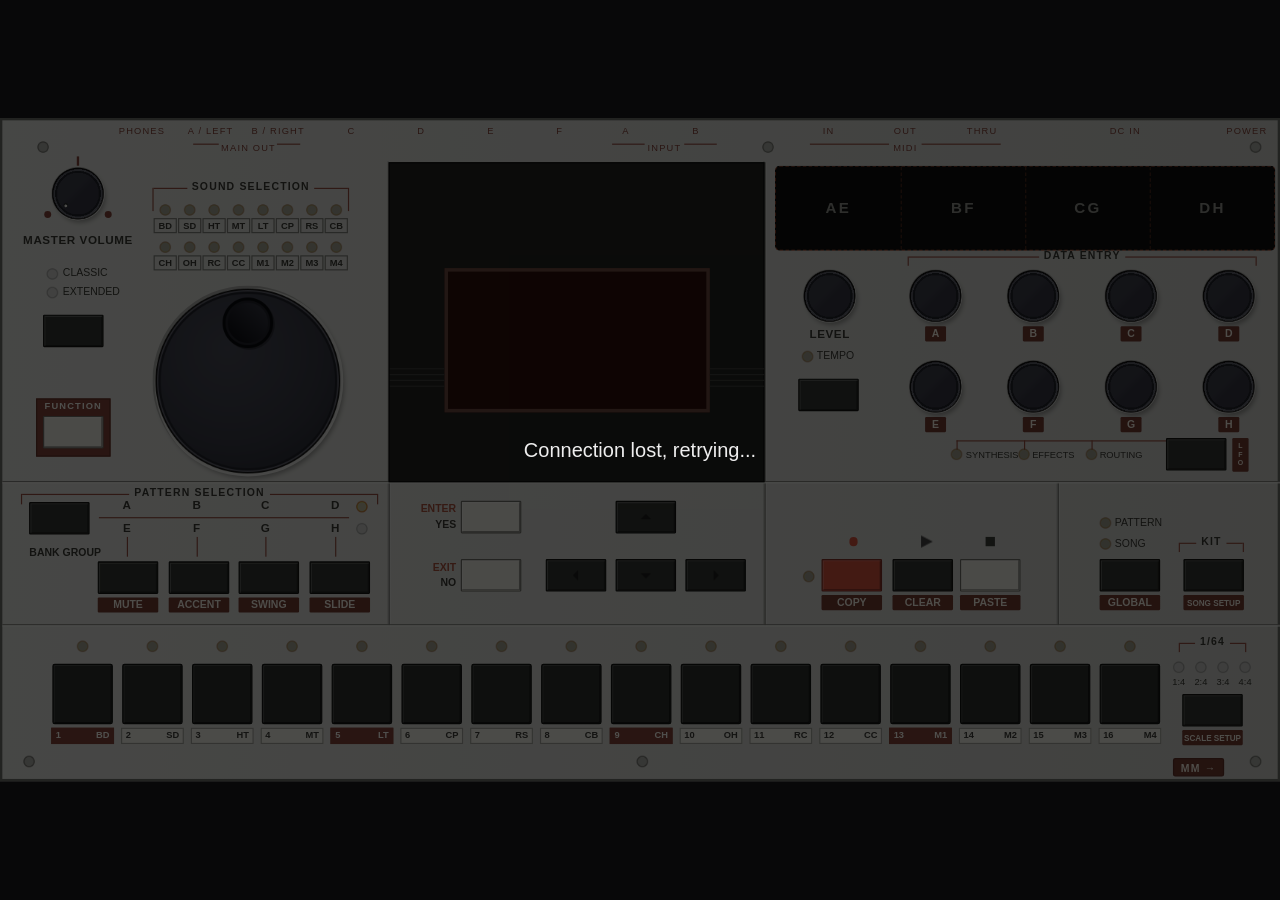
==== commit 6921e00f: "Remote panel: XY pad split into four zones AE, BF, CG, DH A finger controls the encoder pair of the " ====
--- a/source/elektron/md/mdJucePlugin/remote/index.html
+++ b/source/elektron/md/mdJucePlugin/remote/index.html
@@ -78,7 +78,7 @@
 	<div class="stripe" style="left:333px;top:228px"></div><div class="stripe" style="left:608px;top:228px"></div>
 
 	<!-- right: level, tempo, data entry -->
-	<div id="xy" class="xyPad" style="left:664px;top:39px;width:430px;height:73px"><div class="xyHint">XY &middot; A B C D &larr;&rarr; &middot; E F G H &uarr;&darr;</div></div>
+	<div id="xy" class="xyPad" style="left:664px;top:39px;width:430px;height:73px"></div>
 	<div class="knob" id="encLevel" data-encoder="Level" style="left:688px;top:128px"><div class="cap"></div></div>
 	<div class="panelLabel" style="left:682px;top:177px;width:58px">LEVEL</div>
 	<div class="led" id="ledTempo" style="left:687px;top:198px"></div>
--- a/source/elektron/md/mdJucePlugin/remote/panel.css
+++ b/source/elektron/md/mdJucePlugin/remote/panel.css
@@ -134,7 +134,12 @@
 
 /* XY multitouch pad: permanent, each finger drives two DATA ENTRY encoders */
 .xyPad { background: #0b0c0b; border: 1px dashed #d05f3d99; border-radius: 4px; overflow: visible; z-index: 5; }
-.xyHint { position: absolute; left: 0; right: 0; top: 2px; text-align: center; color: #8a8c86; font-size: 9px; letter-spacing: 1px; pointer-events: none; }
+.xyZone { position: absolute; top: 0; bottom: 0; width: 25%; box-sizing: border-box; border-left: 1px dashed #d05f3d55; pointer-events: none; }
+.xyZone:first-child { border-left: none; }
+.xyZone.active { background: #d05f3d22; }
+.xyZoneLabel { position: absolute; left: 0; right: 0; top: 50%; margin-top: -9px; height: 18px; line-height: 18px; text-align: center;
+	color: #8a8c86; font-size: 13px; font-weight: bold; letter-spacing: 2px; }
+.xyZone.active .xyZoneLabel { color: #f0a06c; }
 .xyFinger { position: absolute; width: 56px; height: 56px; margin: -28px 0 0 -28px; border-radius: 50%; border: 3px solid #f0a06c;
 	background: #f0a06c33; color: #ffe8d6; font-size: 14px; font-weight: bold; text-align: center; line-height: 50px; pointer-events: none; z-index: 7; }
 .switchMachine { width: 44px; height: 16px; line-height: 16px; text-align: center; font-size: 9px; font-weight: bold; letter-spacing: 1px;
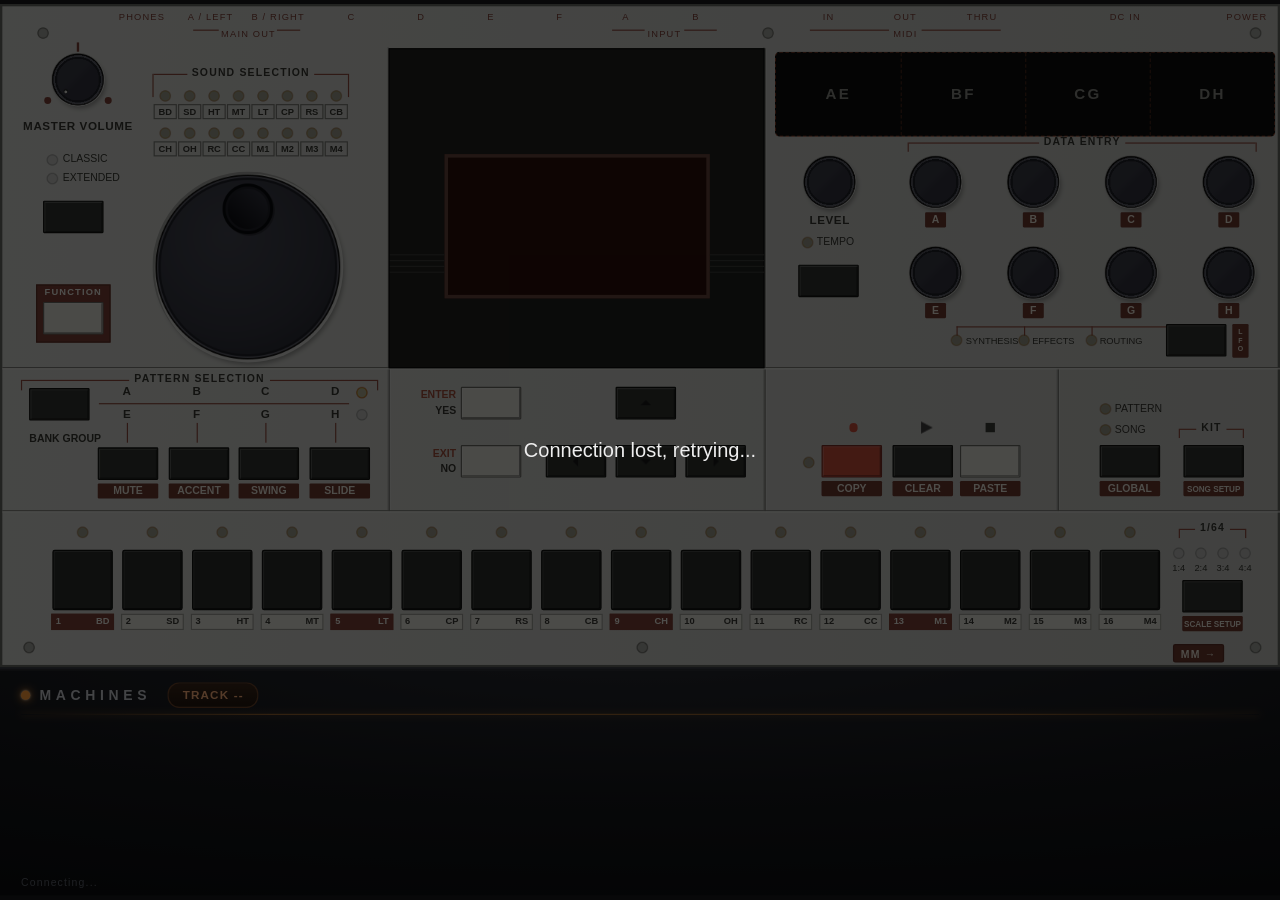
==== commit 6a52fb0d: "Machine selector rack and real UW sample slot directory Sample slots - mdLib/mdsampledirectory reads" ====
--- a/source/elektron/md/mdJucePlugin/remote/index.html
+++ b/source/elektron/md/mdJucePlugin/remote/index.html
@@ -160,8 +160,10 @@
 		<div class="secondary compact" style="left:12px;top:81px;width:52px">SCALE SETUP</div>
 	</div>
 </div>
+<div id="rack" class="rack"></div>
 </div>
 <div id="overlay"><div id="overlayText">Connecting to the machine...</div></div>
 <script src="panel.js"></script>
+<script src="rack.js"></script>
 </body>
 </html>
--- a/source/elektron/md/mdJucePlugin/remote/panel.css
+++ b/source/elektron/md/mdJucePlugin/remote/panel.css
@@ -198,3 +198,67 @@
 .mm .playIcon { filter: brightness(0.25); }
 .trigModeLabel { color: #353630; font-size: 9px; text-align: left; height: 14px; line-height: 14px; white-space: nowrap; }
 .miniLabel.bold { font-weight: bold; letter-spacing: 1px; height: 13px; line-height: 13px; }
+
+/* ---- machine rack below the faceplate ---- */
+#stage { height: 766px; }
+.rack { position: absolute; left: 0; top: 570px; width: 1100px; height: 196px; box-sizing: border-box; overflow: hidden;
+	--accent: #ff9d3a;
+	background: radial-gradient(120% 140% at 50% -20%, #2a2d34 0%, #14161a 55%, #0a0b0d 100%);
+	border-top: 2px solid #3a3d44; box-shadow: inset 0 1px 0 #ffffff10; color: #e9ecef;
+	font-family: Roboto, "Helvetica Neue", Helvetica, Arial, sans-serif; }
+.rackHeader { position: absolute; left: 18px; right: 18px; top: 10px; height: 24px; display: flex; align-items: center; }
+.rackTitle { display: flex; align-items: center; color: #c9ccd2; font-size: 12px; font-weight: 700; letter-spacing: 4px; margin-right: 14px; }
+.rackDot { width: 8px; height: 8px; border-radius: 50%; margin-right: 8px; background: var(--accent); box-shadow: 0 0 8px var(--accent), 0 0 2px #fff; }
+.rackTrack { height: 20px; line-height: 20px; padding: 0 12px; border-radius: 10px; border: 1px solid #6a4228; color: #ffb27a;
+	background: linear-gradient(#3a2618, #22160e); font-size: 10px; font-weight: 700; letter-spacing: 1px; margin-right: 18px; white-space: nowrap; }
+.rackTrack.flash { animation: rackFlash 0.7s ease-out; }
+@keyframes rackFlash { 0% { box-shadow: 0 0 0 0 #ffb27aaa; background: #6a4228; } 100% { box-shadow: 0 0 0 10px #ffb27a00; } }
+.rackTabs { display: flex; flex: 1 1 auto; justify-content: flex-end; gap: 5px; }
+.rackTab { height: 20px; line-height: 20px; padding: 0 9px; border-radius: 10px; border: 1px solid #2e3138; background: #1a1c20;
+	color: #8a8f98; font-size: 10px; font-weight: 700; letter-spacing: 1px; transition: all 0.15s; }
+.rackTab.active { background: var(--accent); color: #0c0d10; border-color: #ffffff50; box-shadow: 0 0 12px var(--accent); }
+.rackTab.pressed { transform: scale(0.94); }
+.rackAccent { position: absolute; left: 18px; right: 18px; top: 38px; height: 1px;
+	background: linear-gradient(90deg, transparent, var(--accent) 20%, var(--accent) 80%, transparent); opacity: 0.55; box-shadow: 0 0 6px var(--accent); }
+.rackGrid { position: absolute; left: 18px; right: 12px; top: 46px; height: 128px; display: flex; flex-wrap: wrap; align-content: flex-start; gap: 6px; }
+.rackTile { position: relative; width: 80px; height: 38px; box-sizing: border-box; border-radius: 6px; border: 1px solid #34373e;
+	background: linear-gradient(#2d3037, #16181c); box-shadow: inset 0 1px 0 #ffffff12, 0 2px 4px #00000060; transition: transform 0.08s, box-shadow 0.15s; }
+.rackTile::before { content: ""; position: absolute; left: 0; top: 6px; width: 3px; height: 24px; border-radius: 2px; background: var(--accent); box-shadow: 0 0 6px var(--accent); }
+.rackTileCode { position: absolute; left: 11px; top: 3px; right: 4px; font-size: 16px; font-weight: 800; color: #f2f4f7; line-height: 19px; }
+.rackTileName { position: absolute; left: 11px; top: 22px; right: 4px; font-size: 8px; letter-spacing: 1px; color: #8a8f98; line-height: 12px; white-space: nowrap; overflow: hidden; }
+.rackTile.pressed { transform: scale(0.95); border-color: var(--accent); box-shadow: 0 0 14px var(--accent), inset 0 0 10px #00000080; }
+.rackTile.assigned { border-color: var(--accent); background: linear-gradient(#4a3020, #1c130c); box-shadow: 0 0 12px var(--accent); animation: rackPulse 1.6s ease-in-out infinite; }
+@keyframes rackPulse { 0%, 100% { box-shadow: 0 0 6px var(--accent); } 50% { box-shadow: 0 0 16px var(--accent); } }
+.rackGrid.compact { gap: 5px 6px; }
+.rackGrid.compact .rackTile { width: 76px; height: 27px; }
+.rackGrid.compact .rackTile::before { top: 4px; height: 17px; }
+.rackGrid.compact .rackTileCode { top: 3px; left: 10px; right: auto; width: 22px; font-size: 12px; line-height: 20px; color: #c9ccd2; }
+.rackGrid.compact .rackTileName { left: 34px; top: 3px; font-size: 11px; font-weight: 700; letter-spacing: 0; line-height: 20px; color: #ffc58f; }
+.rackTile.empty { background: linear-gradient(#1e2024, #131417); border-style: dashed; }
+.rackTile.empty .rackTileName { color: #5c616a; font-weight: 400; }
+.rackEmpty { width: 100%; text-align: center; margin-top: 44px; color: #8a8f98; font-size: 12px; }
+.rackHint { position: absolute; left: 18px; right: 18px; bottom: 6px; color: #5c616a; font-size: 9px; letter-spacing: 1px; white-space: nowrap; overflow: hidden; }
+
+.rackModal { position: fixed; inset: 0; z-index: 20; display: flex; align-items: center; justify-content: center;
+	background: #05060899; -webkit-backdrop-filter: blur(6px); backdrop-filter: blur(6px); animation: rackFade 0.15s ease-out; }
+.rackModal.hidden { display: none; }
+@keyframes rackFade { from { opacity: 0; } to { opacity: 1; } }
+.rackCard { --accent: #ff9d3a; width: 360px; padding: 26px 28px 22px; border-radius: 18px; text-align: center; color: #e9ecef;
+	background: linear-gradient(#262930, #121418); border: 1px solid #3a3d44;
+	box-shadow: 0 0 0 1px #00000080, 0 20px 60px #000000c0, 0 0 40px color-mix(in srgb, var(--accent) 35%, transparent);
+	font-family: Roboto, "Helvetica Neue", Helvetica, Arial, sans-serif; animation: rackPop 0.18s ease-out; }
+@keyframes rackPop { from { transform: scale(0.92); opacity: 0; } to { transform: scale(1); opacity: 1; } }
+.rackCardCode { display: inline-block; min-width: 86px; padding: 8px 16px; border-radius: 12px; font-size: 40px; font-weight: 900; line-height: 48px;
+	color: #0c0d10; background: var(--accent); box-shadow: 0 0 24px var(--accent); }
+.rackCardTitle { margin-top: 18px; font-size: 22px; font-weight: 800; letter-spacing: 1px; }
+.rackCardSub { margin-top: 4px; font-size: 14px; color: #ffb27a; font-weight: 700; letter-spacing: 1px; }
+.rackCardDesc { margin-top: 12px; font-size: 13px; color: #9aa0a8; line-height: 18px; }
+.rackCardButtons { display: flex; gap: 12px; margin-top: 22px; }
+.rackButton { flex: 1 1 0; height: 46px; line-height: 46px; border-radius: 12px; font-size: 16px; font-weight: 800; letter-spacing: 1px; transition: transform 0.08s; }
+.rackButton.cancel { background: #24272d; color: #c9ccd2; border: 1px solid #3a3d44; }
+.rackButton.load { background: var(--accent); color: #0c0d10; box-shadow: 0 0 18px var(--accent); }
+.rackButton.pressed { transform: scale(0.96); }
+.rackToast { --accent: #ff9d3a; position: fixed; left: 50%; bottom: 28px; transform: translateX(-50%); z-index: 21; padding: 12px 22px; border-radius: 24px;
+	background: #16181ce8; border: 1px solid var(--accent); color: #f2f4f7; font: 700 15px Roboto, "Helvetica Neue", Helvetica, Arial, sans-serif;
+	letter-spacing: 1px; box-shadow: 0 0 20px var(--accent), 0 10px 30px #000000a0; transition: opacity 0.25s; }
+.rackToast.hidden { opacity: 0; pointer-events: none; }
